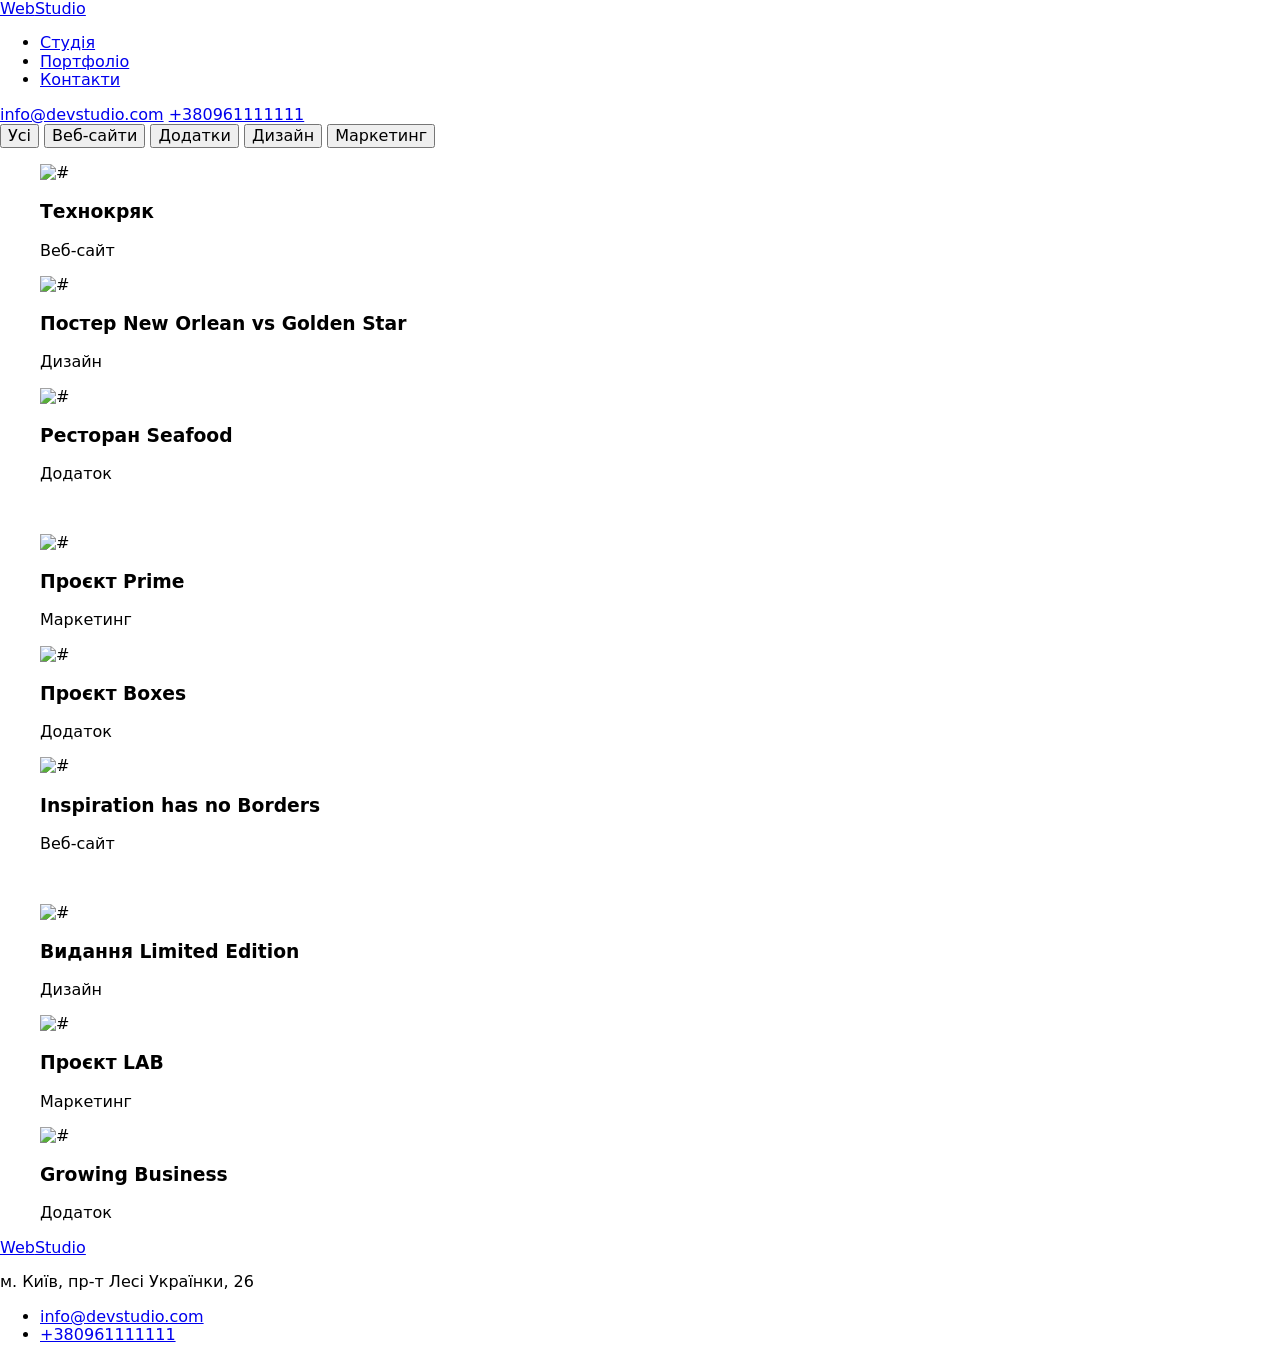
==== index.html @ 5956d1e8 "add homework" ====
<!DOCTYPE html>
<html lang="en">
<head>
    <meta charset="UTF-8">
    <meta http-equiv="X-UA-Compatible" content="IE=edge">
    <meta name="viewport" content="width=device-width, initial-scale=1.0">
    <title>WebStudio</title>
    <link rel="stylesheet" href="https://fonts.googleapis.com/css2?family=Raleway:wght@700&family=Roboto:wght@100;400;500;700;900&display=swap">
    <link rel="stylesheet" href="./styles.css">
    <link rel="stylesheet" href="https://cdnjs.cloudflare.com/ajax/libs/modern-normalize/1.1.0/modern-normalize.min.css">
</head>
<body>
    <div class="container">

      
        <header>
          <div class="header-main">
            <nav>
              <div class="header-left">
                <!-- header-nav-box -->
                <a href="#" class="logo-link"> <span class="Web">Web</span>Studio</a>
              <ul class="header-ul1">
                <li class="nav-list-link">
                  <a href="http://127.0.0.1:5500/index%20(7).html" class="nav-list-text">Студія</a>
                </li>
                <li class="nav-list-link">
                  <a href="http://127.0.0.1:5501/15.05/index.html" class="nav-list-text2">Портфоліо</a>
                </li>
                <li class="nav-list-link">
                  <a href="#" class="nav-list-text">Контакти</a>
                </li>
              </ul>
             </div>
            </nav>
          
          <div class="header-right">
             <!-- tel-email -->
            <a class="header-right-content" href="mailto:info@devstudio.com">info@devstudio.com</a>
            <a class="header-right-content"href="tel:+380961111111">+380961111111</a>
          </div>
          </div>
        </header>

        <section class="ccc"> 
            <button class="features-subtitle" aria-colspan="features-subtitle">Усі</button>
            <button class="features-subtitle7" aria-colspan="features-subtitle7">Веб-сайти</button>
            <button class="features-subtitle7" aria-colspan="features-subtitle7">Додатки</button>
            <button class="features-subtitle7" aria-colspan="features-subtitle7">Дизайн</button>
            <button class="features-subtitle7" aria-colspan="features-subtitle7">Маркетинг</button>
        </section>

        <section class="hero">

        <!--<section>
            <ul>
               <il class="li-img"><img src="./img (6).jpg" alt="#"></il>
               <il class="li-img"><img src="./img (7).jpg" alt=""></il>
               <il class="li-img"><img src="./img (8).jpg" alt=""></il>
               <br>
               <il class="li-img"><img src="./img (9).jpg" alt="#"></il>
               <il class="li-img"><img src="./img (10).jpg" alt="#"></il>
               <il class="li-img"><img src="./img (11).jpg" alt="#"></il>
               <br>
               <il class="li-img"><img src="./img (12).jpg" alt="#"></il>
               <il class="li-img"><img src="./img (13).jpg" alt="#"></il>
               <il class="li-img"><img src="./img (14).jpg" alt="#"></il>
            </ul>
        </section>-->

        <section class="container2">
         <ul class="cart-set">
          <img src="./img (6).jpg" alt="#">
          <h3 class="team-list-title">Технокряк</h3>
          <p class="team-list-paragraph">Веб-сайт</p>
         </ul>
        </section>
        
        <section class="container2">
          <ul class="cart-set">
           <img src="./img (7).jpg" alt="#">
           <h3 class="team-list-title">Постер New Orlean vs Golden Star</h3>
           <p class="team-list-paragraph">Дизайн</p>
          </ul>
         </section>

         <section class="container2">
          <ul class="cart-set">
           <img src="./img (8).jpg" alt="#">
           <h3 class="team-list-title">Ресторан Seafood</h3>
           <p class="team-list-paragraph">Додаток</p>
          </ul>
         </section>
         
         <br>
         <section class="container2">
          <ul class="cart-set">
           <img src="./img (9).jpg" alt="#">
           <h3 class="team-list-title">Проєкт Prime</h3>
           <p class="team-list-paragraph">Маркетинг</p>
          </ul>
         </section>

         <section class="container2">
          <ul class="cart-set">
           <img src="./img (10).jpg" alt="#">
           <h3 class="team-list-title">Проєкт Boxes</h3>
           <p class="team-list-paragraph">Додаток</p>
          </ul>
         </section>

         <section class="container2">
          <ul class="cart-set">
           <img src="./img (11).jpg" alt="#">
           <h3 class="team-list-title">Inspiration has no Borders</h3>
           <p class="team-list-paragraph">Веб-сайт</p>
          </ul>
         </section>

         <br>
         <section class="container2">
          <ul class="cart-set">
           <img src="./img (12).jpg" alt="#">
           <h3 class="team-list-title">Видання Limited Edition</h3>
           <p class="team-list-paragraph">Дизайн</p>
          </ul>
         </section>

         <section class="container2">
          <ul class="cart-set">
           <img src="./img (13).jpg" alt="#">
           <h3 class="team-list-title">Проєкт LAB</h3>
           <p class="team-list-paragraph">Маркетинг</p>
          </ul>
         </section>

         <section class="container2">
          <ul class="cart-set">
           <img src="./img (14).jpg" alt="#">
           <h3 class="team-list-title">Growing Business</h3>
           <p class="team-list-paragraph">Додаток</p>
          </ul>
         </section>

          <!-- footer -->
      <footer class="footer">
        <a href="#" class="studio"> <span class="Web">Web</span>Studio</a>
        <section class="footer-text">
          <p>м. Київ, пр-т Лесі Українки, 26</p>
          <ul class="nav-list-2">
            <li><a href="mailto:info@devstudio.com">info@devstudio.com</a></li>
            <li><a href="tel:+380961111111">+380961111111</a></li>
          </ul>
        </section>
      </footer>

      </section>
    </div>
  </body>     
</html>
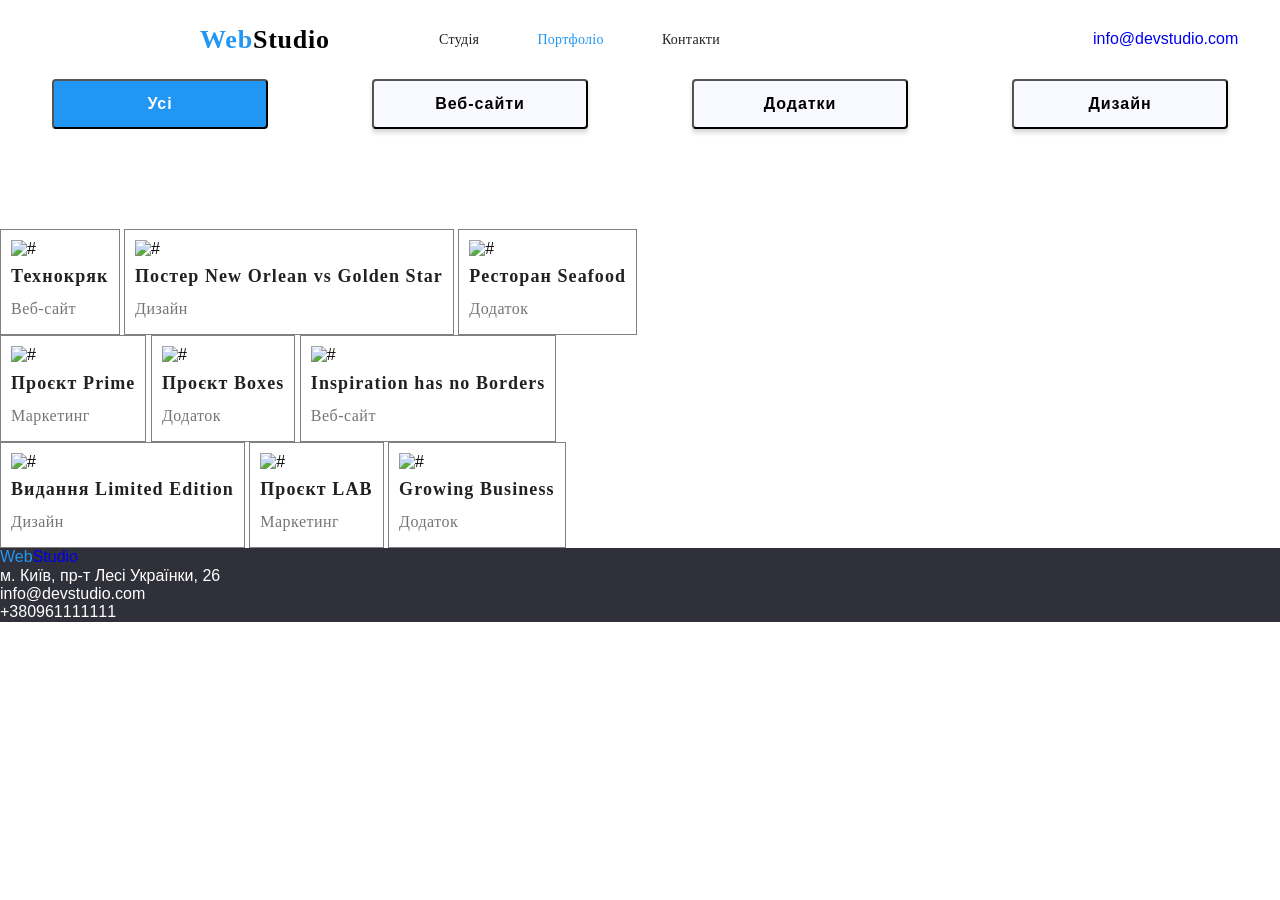
==== commit cca0ddec: "add styles" ====
--- a/index.html
+++ b/index.html
@@ -6,8 +6,8 @@
     <meta name="viewport" content="width=device-width, initial-scale=1.0">
     <title>WebStudio</title>
     <link rel="stylesheet" href="https://fonts.googleapis.com/css2?family=Raleway:wght@700&family=Roboto:wght@100;400;500;700;900&display=swap">
-    <link rel="stylesheet" href="./styles.css">
     <link rel="stylesheet" href="https://cdnjs.cloudflare.com/ajax/libs/modern-normalize/1.1.0/modern-normalize.min.css">
+    <link rel="stylesheet" href="./css/styles.css">
 </head>
 <body>
     <div class="container">
--- a/css/styles.css
+++ b/css/styles.css
@@ -0,0 +1,188 @@
+body {
+    font-family: 'Roboto', sans-serif;
+}
+
+ul, h1, h2, h3, h4, p {
+    padding: 0;
+    margin: 0;
+}
+
+ul {
+    list-style: none;
+}
+
+a {
+    text-decoration: none;
+}
+
+.container{
+    width: 1600px;
+    margin: 0 auto;
+}
+
+.header-main {
+    width: 1200px;
+    display: flex;
+    justify-content: space-between;
+    margin: 0 auto;
+    padding: 24px 0;
+}
+
+.header-left{
+    display: flex;
+    justify-content: space-between;
+    width: 520px;
+}
+
+.logo-link {
+    font-family: 'Raleway';
+    font-style: normal;
+    font-weight: 700;
+    font-size: 26px;
+    line-height: 31px;
+    letter-spacing: 0.03em;
+    color: black;
+    text-decoration: none;
+}
+
+.Web{
+    color: #2196F3;
+}
+
+.header-ul1{
+    display: flex;
+    justify-content: space-between;
+    width: 281px;
+    align-items: center;
+}
+
+.nav-list-text{
+    font-family: 'Roboto';
+    font-style: normal;
+    font-weight: 500;
+    font-size: 14px;
+    line-height: 16px;
+    letter-spacing: 0.02em;
+    color: #212121;
+}
+
+/*.nav-list-link {
+    
+}*/
+
+.header-right{
+    display: flex;
+    justify-content: space-between;
+    width: 307px;
+    align-items: center;
+}
+
+.features-subtitle{
+    display: block;
+    background: #2196F3 ;
+   /* box-shadow: 0px 4px 4px rgba(0, 0, 0, 0.15);*/
+    border-radius: 4px;
+    font-family: 'Roboto' sans-serif;
+    font-style: normal;
+    font-weight: 700;
+    font-size: 16px;
+    line-height: 1.88;
+    text-align: center;
+    letter-spacing: 0.06em;
+    color: #FFFFFF;
+    width: 216px;
+    height: 50px;
+    margin: 0 auto;
+}
+
+.features-subtitle7{
+    display: block;
+    background: ghostwhite;
+   box-shadow: 0px 4px 4px rgba(0, 0, 0, 0.15);
+    border-radius: 4px;
+    font-family: 'Roboto' sans-serif;
+    font-style: normal;
+    font-weight: 700;
+    font-size: 16px;
+    line-height: 1.88;
+    text-align: center;
+    letter-spacing: 0.06em;
+    color: black;
+    width: 216px;
+    height: 50px;
+    margin: 0 auto;
+    padding: 5px 0;
+}
+
+.ccc {
+    display: flex;
+    justify-content: space-around;
+}
+
+.team-list-title{
+    font-family: 'Roboto';
+    font-style: normal;
+    font-weight: 700;
+    font-size: 18px;
+    line-height: 36px;
+    /* identical to box height, or 200% */
+    letter-spacing: 0.06em;
+    color: #212121;
+}
+
+.team-list-paragraph{
+    font-family: 'Roboto';
+    font-style: normal;
+    font-weight: 400;
+    font-size: 16px;
+    line-height: 30px;
+    /* identical to box height, or 188% */
+    letter-spacing: 0.03em;
+    color: #757575;
+}
+
+.card-set {
+    display: flex;
+    /* Make a flex container multiline */
+    flex-wrap: wrap;
+    /* Set gap between rows and columns */
+    gap: 10px;
+    padding: 0;
+}
+  
+.container2 {
+    margin: 0;
+    display: inline-block;
+    font-family: sans-serif;
+    background: #FFFFFF;
+    padding: 10px 10px;
+    border: 1px solid gray;
+}
+
+.hero{
+    background-color: #FFFFFF;
+    padding: 100px 0;
+}
+
+.nav-list-text2 {
+    font-family: 'Roboto';
+    font-style: normal;
+    font-weight: 500;
+    font-size: 14px;
+    line-height: 16px;
+    letter-spacing: 0.02em;
+    color: #2196F3;
+}
+
+.footer{
+    background:#2F303A;;
+}
+
+.footer-text{
+    color: #FFFFFF;
+}
+
+.nav-list-2 a{
+    text-decoration: none;
+    color: #fff;
+}
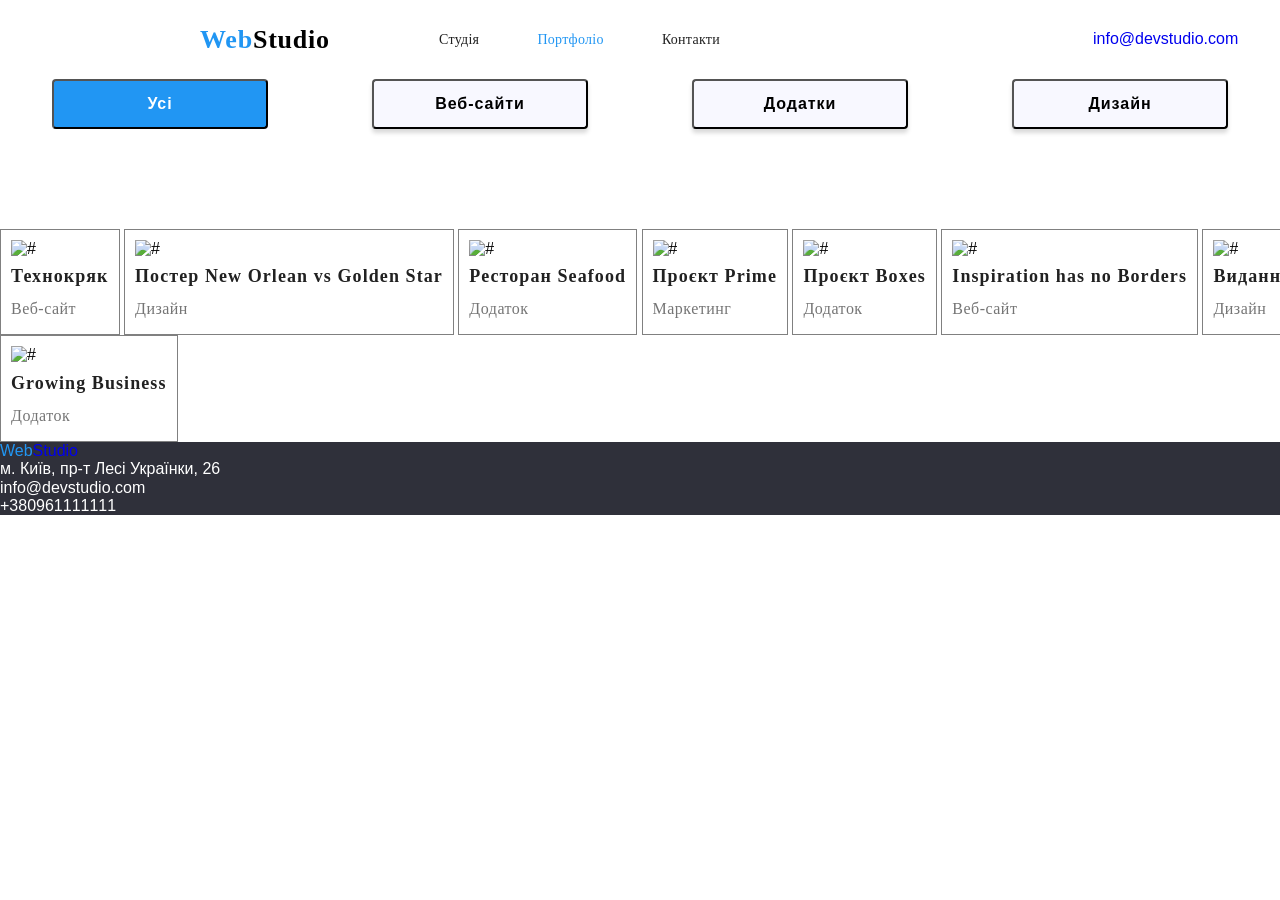
==== commit e6c7ead0: "add fix" ====
--- a/index.html
+++ b/index.html
@@ -91,7 +91,6 @@
           </ul>
          </section>
          
-         <br>
          <section class="container2">
           <ul class="cart-set">
            <img src="./img (9).jpg" alt="#">
@@ -116,7 +115,6 @@
           </ul>
          </section>
 
-         <br>
          <section class="container2">
           <ul class="cart-set">
            <img src="./img (12).jpg" alt="#">
